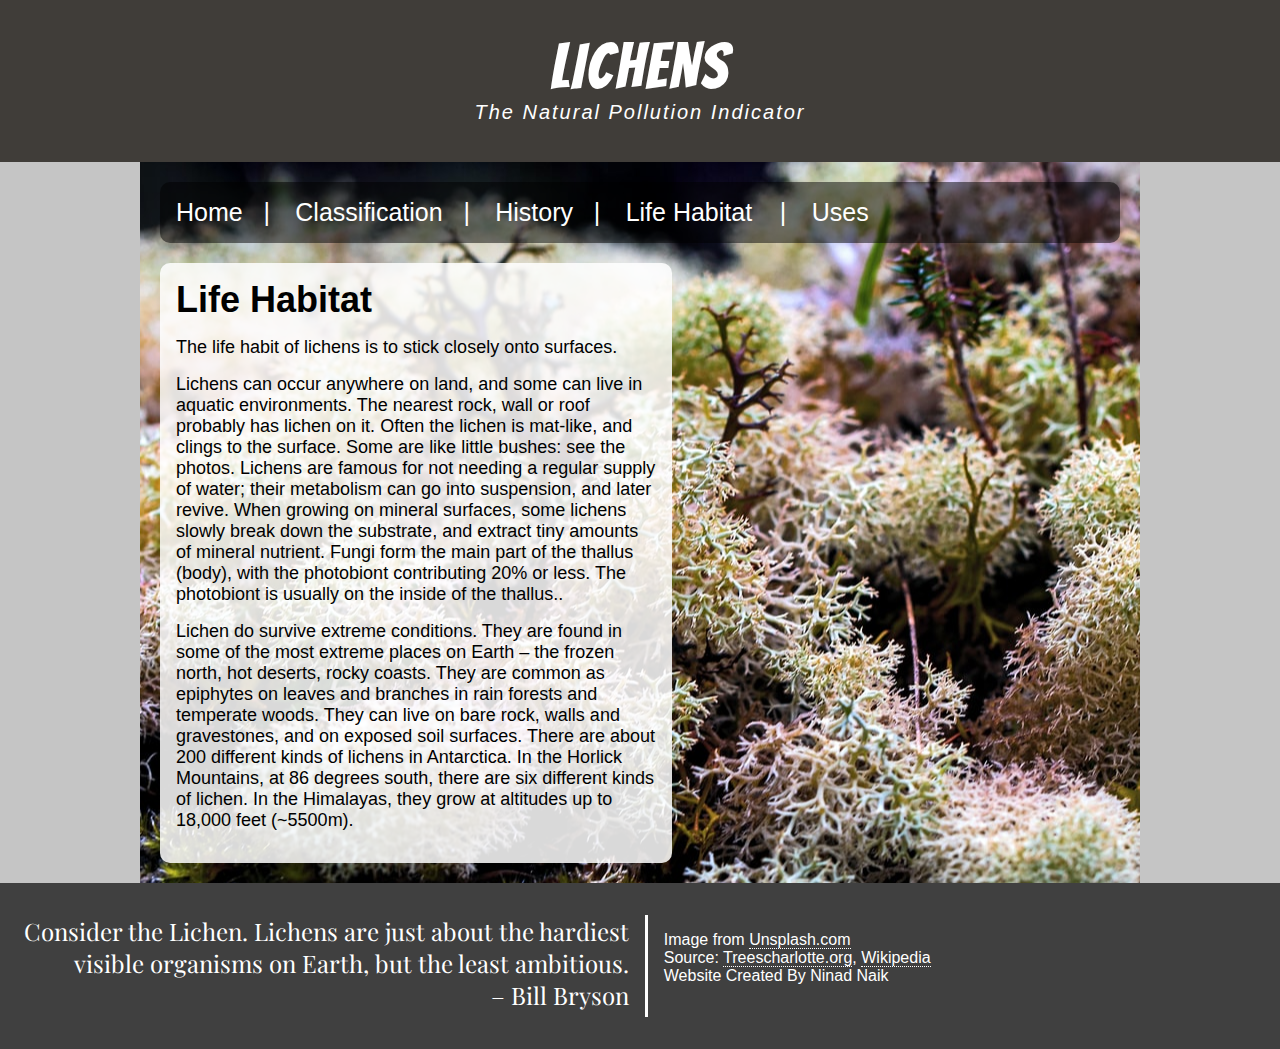
==== life-habitat.html @ e2e312ef "Add files via upload" ====
<html>

<head>
    <title>Lichens</title>
    <link rel="stylesheet" href="style.css">
</head>

<body>
    <div class="heading">LICHENS <br><p class="subhead">The Natural Pollution Indicator</p></div>
    <div class="container" style="background-image: url('lichen3.jpg');">
        <nav class="navbar">
            <ul class="navlist">
                <a href="index.html">Home&nbsp;&nbsp;&nbsp;|&nbsp;&nbsp;&nbsp;</a>
                <a href="classification.html">Classification&nbsp;&nbsp;&nbsp;|&nbsp;&nbsp;&nbsp;</a>
                <a href="history.html">History&nbsp;&nbsp;&nbsp;|&nbsp;&nbsp;&nbsp;</a>
                <a href="life-habitat.html">Life Habitat &nbsp;&nbsp;&nbsp;|&nbsp;&nbsp;&nbsp;</a>
                <a href="uses.html">Uses</a>
            </ul>
        </nav>
        <div class="text">
            <h1 class="title">Life Habitat</h1>
            <p class="para1">The life habit of lichens is to stick closely onto surfaces.</p>

                <p class="para1">Lichens can occur anywhere on land, and some can live in aquatic environments. The nearest rock, wall or roof probably has lichen on it. Often the lichen is mat-like, and clings to the surface. Some are like little bushes: see the photos. Lichens are famous for not needing a regular supply of water; their metabolism can go into suspension, and later revive. When growing on mineral surfaces, some lichens slowly break down the substrate, and extract tiny amounts of mineral nutrient. Fungi form the main part of the thallus (body), with the photobiont contributing 20% or less. The photobiont is usually on the inside of the thallus..</p>

            <p class="para1">Lichen do survive extreme conditions. They are found in some of the most extreme places on Earth – the frozen north, hot deserts, rocky coasts. They are common as epiphytes on leaves and branches in rain forests and temperate woods. They can live on bare rock, walls and gravestones, and on exposed soil surfaces. There are about 200 different kinds of lichens in Antarctica. In the Horlick Mountains, at 86 degrees south, there are six different kinds of lichen. In the Himalayas, they grow at altitudes up to 18,000 feet (~5500m).</p>
        </div>
    </div>
    <footer>
        <div class="quote">Consider the Lichen. Lichens are just about the hardiest visible organisms on Earth, but the least ambitious. <br>– Bill Bryson</div>
        <div class="vl"></div>
        <div class="ft">
            <p>Image from <a href="https://unsplash.com">Unsplash.com</a></p>
            <p>Source: <a href="https://treescharlotte.org/tree-education/the-lichen-blog/">Treescharlotte.org</a>, <a href="https://en.wikipedia.org/wiki/Lichen">Wikipedia</a></p>
            <p>Website Created By Ninad Naik</p>
        </div>
    </footer>
</body>

</html>
---- style.css ----
@import url('https://fonts.googleapis.com/css2?family=Bangers&display=swap');
@import url('https://fonts.googleapis.com/css2?family=Cinzel+Decorative:wght@700&family=Playfair+Display:wght@600&display=swap');
*{
    margin: 0;
    padding: 0;
}
body{
    background: #c5c5c5;
    /* background: linear-gradient(180deg, rgba(132,141,152,1) 0%, rgba(148,155,162,1) 50%, rgba(211,210,201,1) 93%); */
    font-family: 'Segoe UI', sans-serif;
}
.heading{
    height: 130px;
    font-size: 64px;
    font-family: 'Bangers', cursive;;
    text-align: center;
    letter-spacing: 2px;
    padding-top: 32px;
    background-color: #403D39;
    color: #ffffff;
}
.subhead{
    font-size: 20px;
    font-family:'Segoe UI', sans-serif;
    font-style: italic;
}
.navbar{
    height: auto;
    width: auto;
    display: block;
    background-color: rgba(0, 0, 0, 0.5);
    padding: 16px;
    border-radius: 10px;
}
.navbar a{
    text-decoration: none;
    color: #FFFFFF;
    font-size: 25px;
}
.container{
    height: auto;
    width: 75%;
    margin: auto;
    background-color: #FFFFFF;
    background-position: center;
    padding: 20px;
}
.text{
    background-color: rgba(256, 256, 256, 0.85);
    width: 50%;
    margin-top: 20px;
    padding: 16px;
    border-radius: 10px;
    font-size: 18px;
    text-align: start;
}
.title{
    margin-bottom: 16px;
}
.para1{
    margin-bottom: 16px;
}
footer{
    background-color: #404040;
    color: #FFFFFF;
    display: flex;
    padding: 32px 0;
}
.quote{
    display: flex;
    text-align: end;
    font-size: 24px;
    width: 50%;
    font-family: 'Playfair Display', serif;
}
.vl{
    height: 100px;
    width: 1px;
    background-color: #FFFFFF;
    display: flex;
    border: #FFFFFF 1px solid;
    margin: 0 16px;
}
.ft{
    width: 49%;
    display: flex;
    flex-direction: column;
    font-size: 16px;
    padding-top: 16px;
}
footer a{
    color: #FFFFFF;
    text-decoration: none;
    border-bottom: 1px dotted;
}
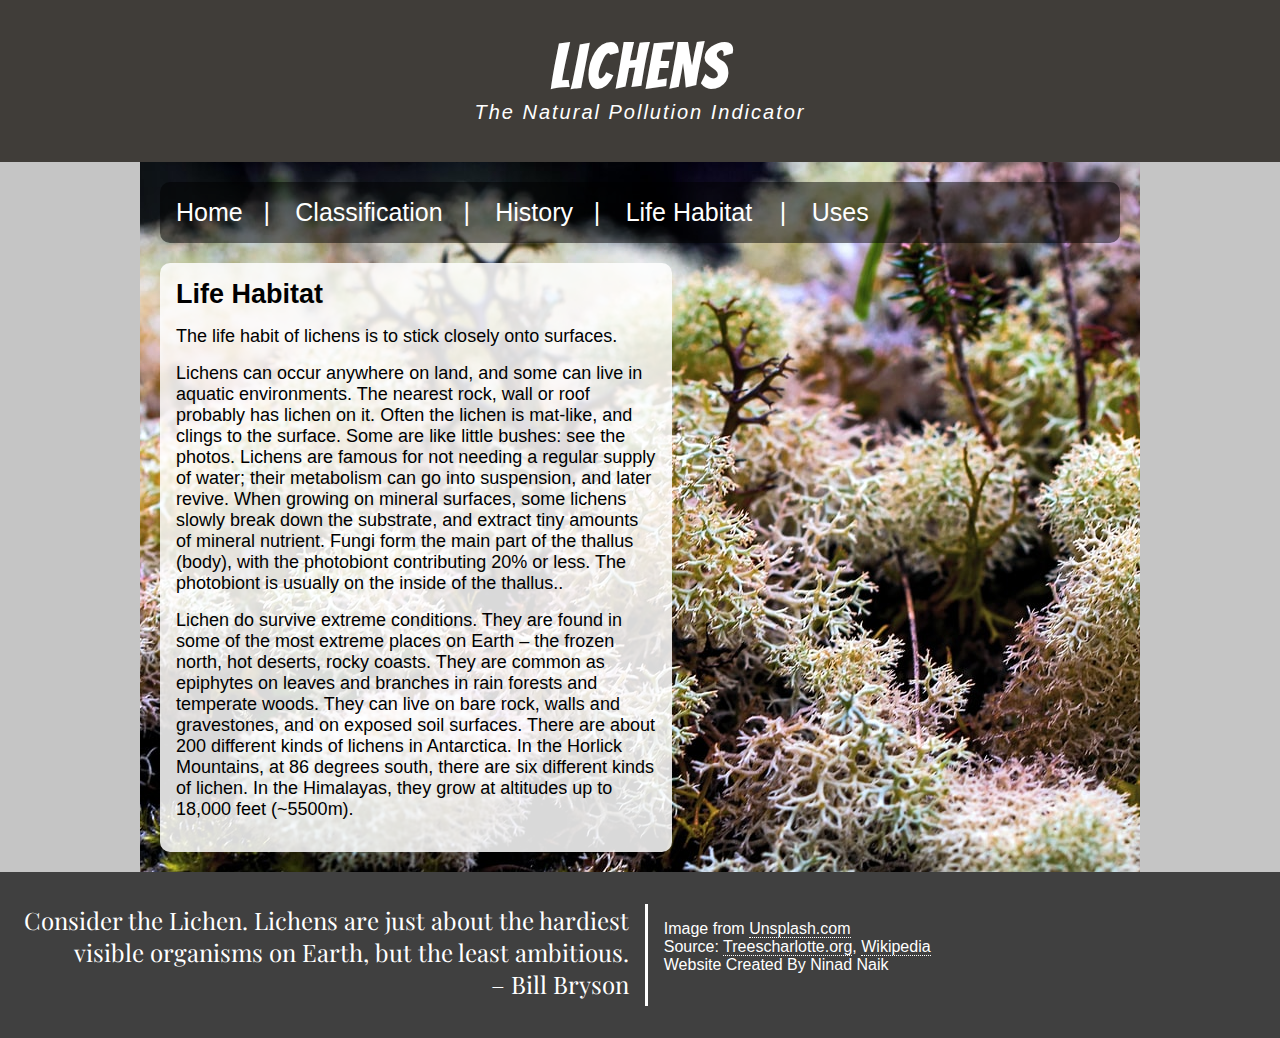
==== commit 488012ee: "Update life-habitat.html" ====
--- a/life-habitat.html
+++ b/life-habitat.html
@@ -18,7 +18,7 @@
             </ul>
         </nav>
         <div class="text">
-            <h1 class="title">Life Habitat</h1>
+            <h2 class="title">Life Habitat</h2>
             <p class="para1">The life habit of lichens is to stick closely onto surfaces.</p>
 
                 <p class="para1">Lichens can occur anywhere on land, and some can live in aquatic environments. The nearest rock, wall or roof probably has lichen on it. Often the lichen is mat-like, and clings to the surface. Some are like little bushes: see the photos. Lichens are famous for not needing a regular supply of water; their metabolism can go into suspension, and later revive. When growing on mineral surfaces, some lichens slowly break down the substrate, and extract tiny amounts of mineral nutrient. Fungi form the main part of the thallus (body), with the photobiont contributing 20% or less. The photobiont is usually on the inside of the thallus..</p>
@@ -37,4 +37,4 @@
     </footer>
 </body>
 
-</html>+</html>
